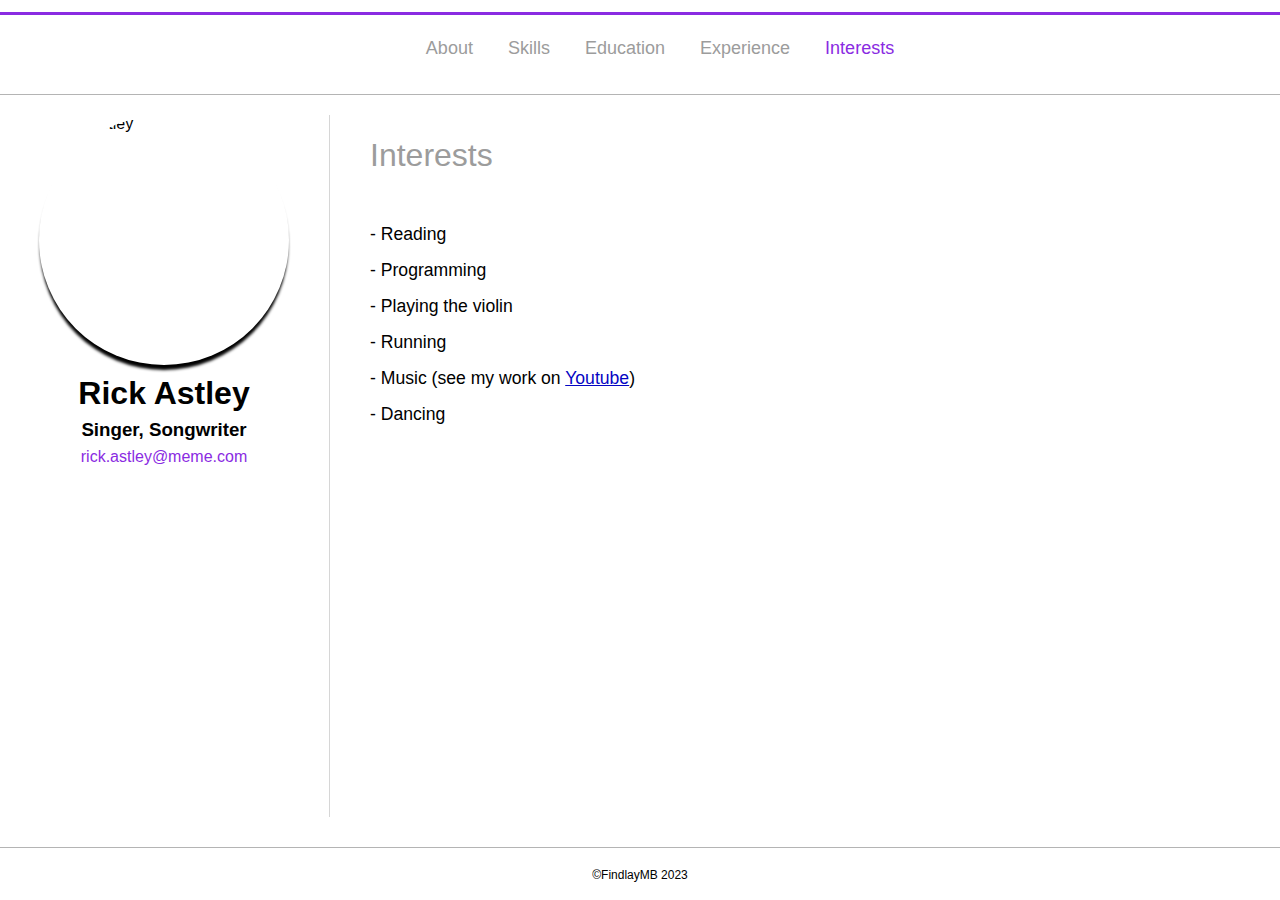
==== interests.html @ cbe3a490 "Finished Assignment" ====
<!DOCTYPE html>
<html lang="en-US">
  <head>
    <link rel="stylesheet" href="style.css"/>
    <meta charset="utf-8">
    <meta name="viewport" content="width=device-width, height=device-height">
    <title>Interests</title>
  </head>
  <body>
    <nav>
      <ul>
          <a hover class="nav-item" href="index.html">About</a>
          <a hover class="nav-item" href="skills.html">Skills</a>
          <a hover class="nav-item" href="education.html">Education</a>
          <a hover class="nav-item" href="experience.html">Experience</a>
          <a class="nav-current">Interests</a>
      </ul>
    </nav>
    <main>
      <div class="main-left">
        <img src="https://static.wikia.nocookie.net/parody/images/f/fd/Rick-Astley.jpg" alt="Rick Astley">
        <h1>Rick Astley</h1>
        <h3>Singer, Songwriter</h3>
        <p>rick.astley@meme.com</p>
      </div>
      <div class="main-right alt">
        <h1>Interests</h1>
        <ul style="font-size:110%; width:400px">
          <li style="margin-bottom:10px;">- Reading</li>
          <li style="margin-bottom:10px;">- Programming</li>
          <li style="margin-bottom:10px;">- Playing the violin</li>
          <li style="margin-bottom:10px;">- Running</li>
          <li style="margin-bottom:10px;">- Music (see my work on <a href="https://www.youtube.com/watch?v=dQw4w9WgXcQ" target="_blank" style="color:rgba(5,5,195,255);">Youtube</a>)</li>
          <li style="margin-bottom:10px;">- Dancing</li>
        </ul>
        <br>
      </div>
    </main>
    
    <footer>
      &copy;FindlayMB 2023
    </footer>
  </body>

</html>
---- style.css ----
html, body{ margin:0; padding: 0;}
html{height: 100%;}
body{
    display: flex;
    flex-direction: column;
    font-family: sans-serif;
    height: 100%;
}

/* Nav bar */
nav{
    display: flex;
    justify-content: center;
    height: 71px;
    flex-direction: row;
    font-size: large;
    margin-top: 12px;
    padding: 5px;
    border-top: solid 3px blueviolet;
    border-bottom: solid 1px rgb(180, 180, 180);
    text-decoration: none;
}
nav a:link{text-decoration: none;}
nav a:hover{
    color: blueviolet;
    transition: color 1s;
}
nav .nav-item{
    margin-left: 15px;
    margin-right: 15px;
    color:rgb(156, 156, 156);
}
nav .nav-current{
    margin-left: 15px;
    margin-right: 15px;
    color:blueviolet;
}

/* Main body*/
main{
    display: flex;
    flex-basis: 80%;
    justify-content: center;
    flex-direction: row;
    flex-wrap: wrap;
    height: auto;
    margin-top: 20px;
    margin-bottom: 30px;
}

/* Main content with picture*/
.main-left{
    display: flex;
    align-items: center;
    flex-direction: column;
    border-right: solid 1px;
    border-right-color:rgb(214, 214, 214);
    width: 300px;
    padding-right: 15px;
}
.main-left img {
    border-radius: 50%;
    height: 250px;
    width: 250px;
    box-shadow:  0 6px 3px -1px black;
}
.main-left h1{
    margin-block-start: 10px;
    margin-block-end: 5px;
}
.main-left h3{
    margin-block-start: 2px;
    margin-block-end: 5px;
}
.main-left p{
    margin-block-start: 2px;
    margin-block-end: 5px;
    color: blueviolet;
}

/* Main content right of picture
 * for pages: index and skills */
.main-right{
    display: flex;
    flex-direction: column;
    margin-left: 40px;
    padding-bottom: 20px;
    width: 70%;
}
.main-right ul{
    width:300px;
    list-style: none;
    margin-left: 0;
    padding-left: 0;
}
.main-right li {
    float:left;
    line-height:26px;
    height:26px;
    width:150px;
}
.main-right input{
    width: 15px;
    height: 15px;
}
.main-right p{
    inline-size: 90%;
    margin-block-start: 8px;
}
.main-right h1{
    color:rgb(156, 156, 156);
    font-size: 32px;
    font-weight: lighter;
    margin-bottom: 30px;
}
.main-right label{font-weight: bold;}
.main-right progress{
    color: blue;
    width: 820px;
    height: 30px;
    margin-top: -5px;
    margin-bottom: 5px;
}

#alt-container{
    display: flex;
    flex-direction: row;
    width: 100%;
}
#alt-left{
    flex-grow: 1;
    justify-content: left;
    
}
#alt-right{
    flex-grow: 1;
    justify-content: left;
    text-align: right;
}

#title, #date{
    font-size: 24px;
    margin-top: -10px;
    margin-bottom: -8px;
    color: black;
}

#title{
    font-weight: bolder;
    color: black;
}
.main-right.alt ul{
    width:auto;
    list-style: none;
    margin-left: 0;
    padding-left: 0;
}
.main-right.alt li {
    float:left;
    line-height:26px;
    height:26px;
    width: 300px;
}
.main-right.alt h1{
    color:rgb(156, 156, 156);
    font-size: 32px;
    font-weight: lighter;
    margin-bottom: 30px; 
}
.main-right.alt .left-align{
    width: 50%;
    font-weight: bold;
    font-size:x-large;
    text-align: start;
}
.main-right.alt .right-align{
    width: 30%;
    font-size: x-large;
    text-align: end;
}
.main-right.alt .left-align-small{
    width: 50%;
    font-size:medium;
    text-align: start;
    margin-bottom: 15px;
}
.main-right.alt .right-align-small{
    width: 30%;
    font-size:medium;
    text-align: end;
    margin-bottom: 15px;
}

/* Footer */
footer{
    display: flex;
    height: 12px;
    position: relative;
    justify-content: center;
    font-size: 12px;
    width: auto;
    border-top: solid 1px;
    border-top-color:rgb(180, 180, 180) ;
    padding: 20px;
    transform: translate(0);   
}

/* Moves main right to below picture*/
@media only screen and (max-width:1190px){
    body{flex-direction: column;}
    .main-right{width: 80%; margin-left: 0;}
    .main-right progress{width: auto;}
    .main-right p{inline-size: 100%;}
    .main-right.alt p{inline-size: 100%;}
    .main-left{
        width: 90%;
        padding-bottom: 25px;
        border-bottom: solid 1px;
        border-bottom-color: rgb(214, 214, 214);
        border-right: 0px;    
    }
    .main-right h1{align-self: center;}
}
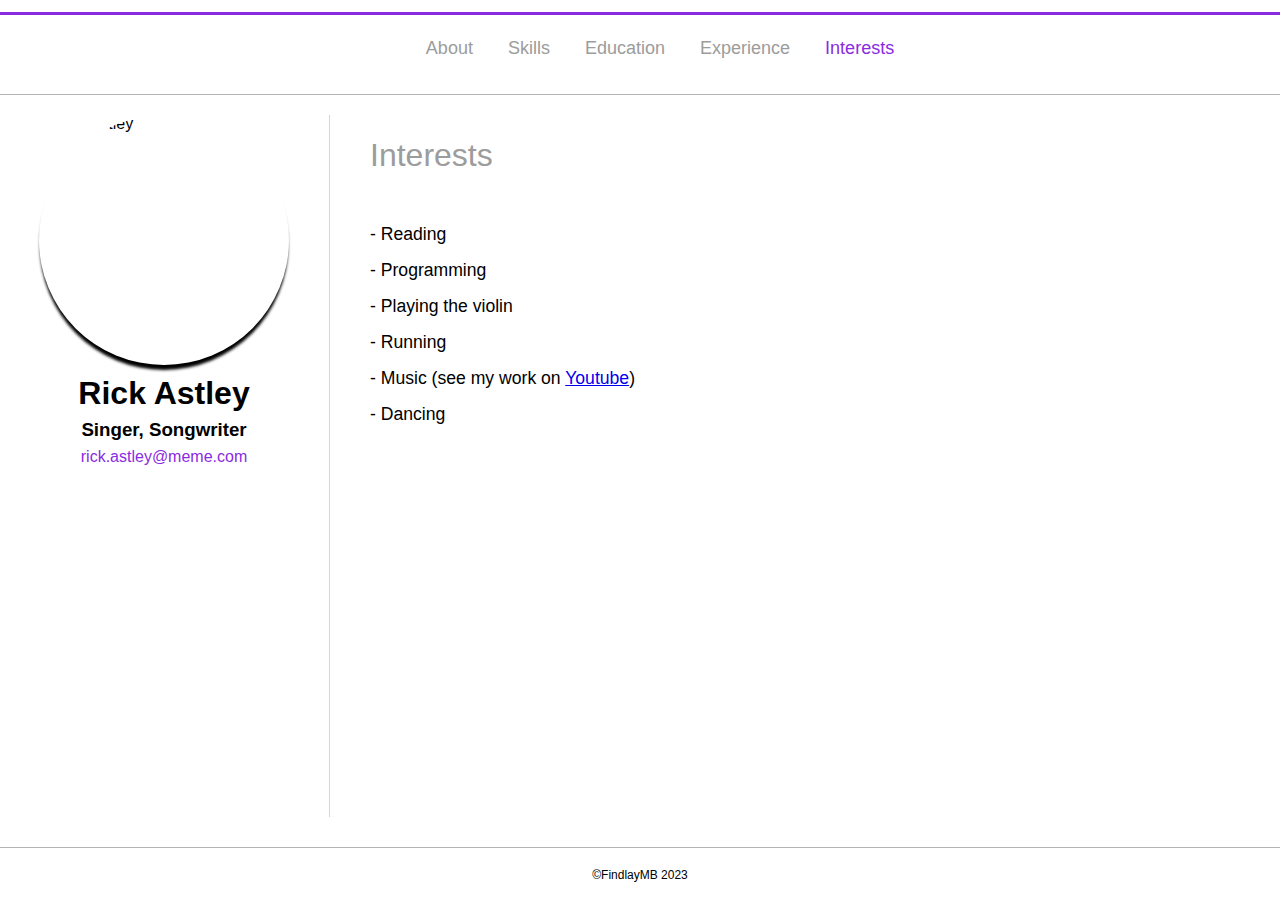
==== commit f5f6d961: "Got rid of styling on youtube link" ====
--- a/interests.html
+++ b/interests.html
@@ -30,7 +30,7 @@
           <li style="margin-bottom:10px;">- Programming</li>
           <li style="margin-bottom:10px;">- Playing the violin</li>
           <li style="margin-bottom:10px;">- Running</li>
-          <li style="margin-bottom:10px;">- Music (see my work on <a href="https://www.youtube.com/watch?v=dQw4w9WgXcQ" target="_blank" style="color:rgba(5,5,195,255);">Youtube</a>)</li>
+          <li style="margin-bottom:10px;">- Music (see my work on <a href="https://www.youtube.com/watch?v=dQw4w9WgXcQ" target="_blank">Youtube</a>)</li>
           <li style="margin-bottom:10px;">- Dancing</li>
         </ul>
         <br>
@@ -42,4 +42,4 @@
     </footer>
   </body>
 
-</html>+</html>
--- a/style.css
+++ b/style.css
@@ -23,7 +23,7 @@
 nav a:link{text-decoration: none;}
 nav a:hover{
     color: blueviolet;
-    transition: color 1s;
+    transition: color 0.5s ease-out;
 }
 nav .nav-item{
     margin-left: 15px;
@@ -48,6 +48,13 @@
     margin-bottom: 30px;
 }
 
+main p a:link{
+    color:blueviolet;
+}
+main p a:hover{
+    color:rgb(157, 52, 255);
+    transition: color 1s ease-out;
+}
 /* Main content with picture*/
 .main-left{
     display: flex;
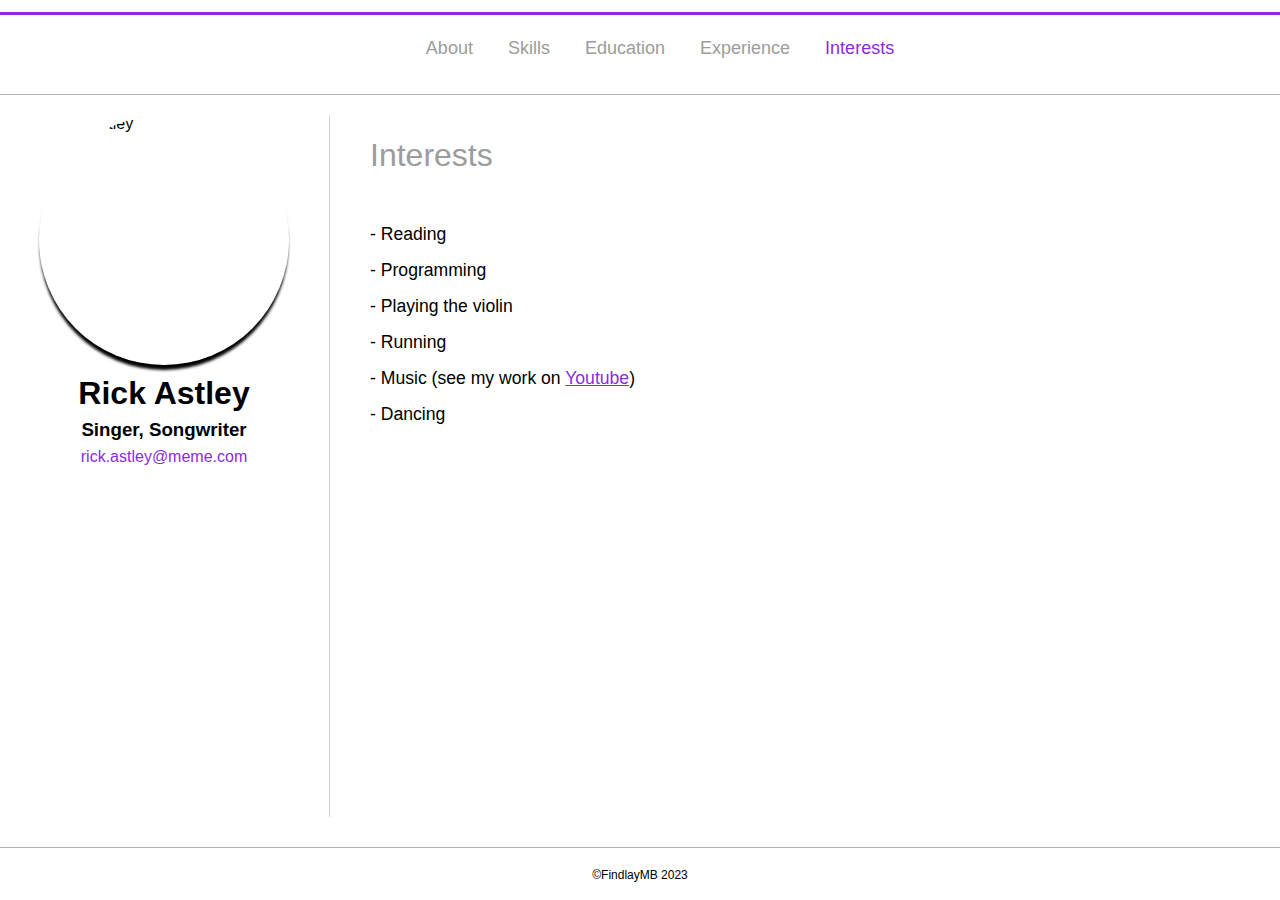
==== commit ef444a55: "Update interests.html" ====
--- a/interests.html
+++ b/interests.html
@@ -30,7 +30,7 @@
           <li style="margin-bottom:10px;">- Programming</li>
           <li style="margin-bottom:10px;">- Playing the violin</li>
           <li style="margin-bottom:10px;">- Running</li>
-          <li style="margin-bottom:10px;">- Music (see my work on <a href="https://www.youtube.com/watch?v=dQw4w9WgXcQ" target="_blank">Youtube</a>)</li>
+          <li style="margin-bottom:10px;">- Music (see my work on <a id="linkchange" hover href="https://www.youtube.com/watch?v=dQw4w9WgXcQ" target="_blank">Youtube</a>)</li>
           <li style="margin-bottom:10px;">- Dancing</li>
         </ul>
         <br>
--- a/style.css
+++ b/style.css
@@ -197,7 +197,17 @@
     text-align: end;
     margin-bottom: 15px;
 }
-
+a#linkchange:link{
+    color:blueviolet;
+}
+a#linkchange:hover{
+    color:rgb(157, 52, 255);
+    transition: color 1s ease-out;
+}
+.main-right.alt li a:hover{
+    color:rgb(157, 52, 255);
+    transition: color 1s ease-out;
+}
 /* Footer */
 footer{
     display: flex;
